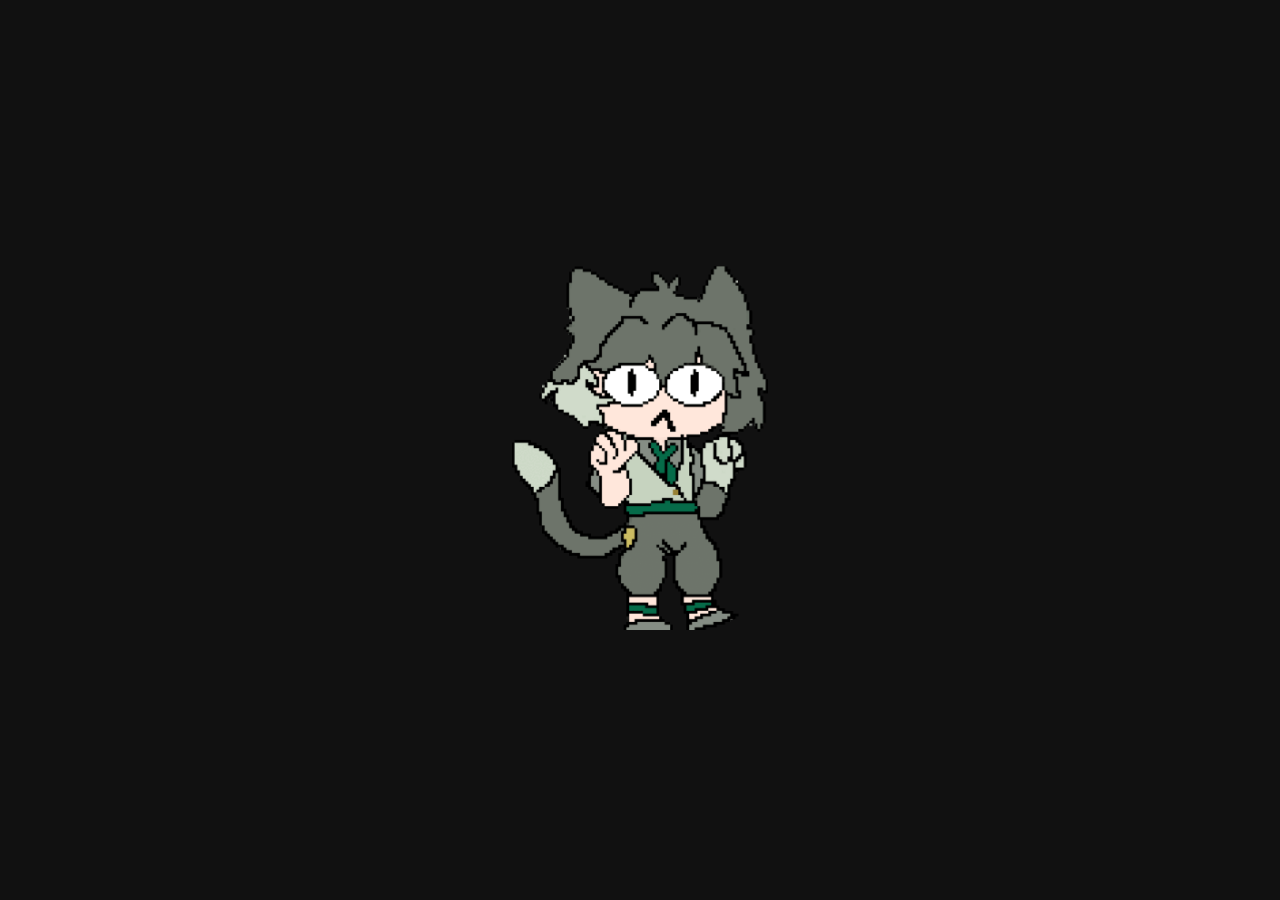
==== index.html @ e1027e6c "Add files via upload" ====
<!DOCTYPE html>
<html lang="en">
<head>
  <meta charset="UTF-8" />
  <meta name="viewport" content="width=device-width, initial-scale=1.0" />
  <title>GIF Click Sequence</title>
  <style>
    body {
      margin: 0;
      padding: 0;
      background-color: #111;
      display: flex;
      align-items: center;
      justify-content: center;
      height: 100vh;
      transition: background-color 1s;
    }
    #gif-container {
      cursor: pointer;
    }
    #current-gif {
      width: 20vw;
      transition: width 0.5s;
    }
    #final-page {
      display: none;
      flex-direction: row;
      align-items: center;
      justify-content: space-between;
      width: 100%;
      height: 100vh;
      background-color: #333;
      padding: 20px;
      box-sizing: border-box;
    }
    #final-page .image-container {
      flex: 1;
      display: flex;
      justify-content: center;
      align-items: center;
    }
    #final-page img {
      max-height: 80vh;
    }
    #final-page .center-content {
      flex: 1;
      text-align: center;
      color: white;
    }
    .download-link {
      color: white;
      font-size: 20px;
      text-decoration: none;
      padding: 10px 20px;
      background-color: #444;
      border-radius: 10px;
      display: inline-block;
      margin-top: 20px;
    }
    .birthday-text {
      font-size: 48px;
      font-weight: bold;
    }
  </style>
</head>
<body>
  <div id="gif-container">
    <img id="current-gif" src="gif1.gif" alt="Click Me" />
  </div>

  <div id="final-page">
    <div class="image-container">
      <div>
        <img src="final-image-left.png" alt="Left Image" />
        <a class="download-link" href="Ladushek-skin.png" download>Download Left</a>
      </div>
    </div>
    <div class="center-content">
      <div class="birthday-text">Happy Birthday LaDushek!!!</div>
    </div>
    <div class="image-container">
      <div>
        <img src="Lad-Voucher.png" alt="Right Image" />
        <a class="download-link" href="Lad-Voucher.png" download>Download Right</a>
      </div>
    </div>
  </div>

  <script>
    const gifs = ['gif1.gif', 'gif2.gif', 'gif3.gif', 'gif4.gif'];
    const backgrounds = ['#111', '#222', '#444', '#666', '#888'];
    let index = 0;
    let size = 20; // start at 20vw

    const gifContainer = document.getElementById('gif-container');
    const gifImage = document.getElementById('current-gif');
    const finalPage = document.getElementById('final-page');

    gifContainer.addEventListener('click', () => {
      index++;
      size += 20;
      if (size > 100) size = 100;
      gifImage.style.width = size + 'vw';

      document.body.style.backgroundColor = backgrounds[index] || '#888';

      if (index < gifs.length) {
        gifImage.src = gifs[index];
      } else {
        gifContainer.style.display = 'none';
        finalPage.style.display = 'flex';
      }
    });
  </script>
</body>
</html>
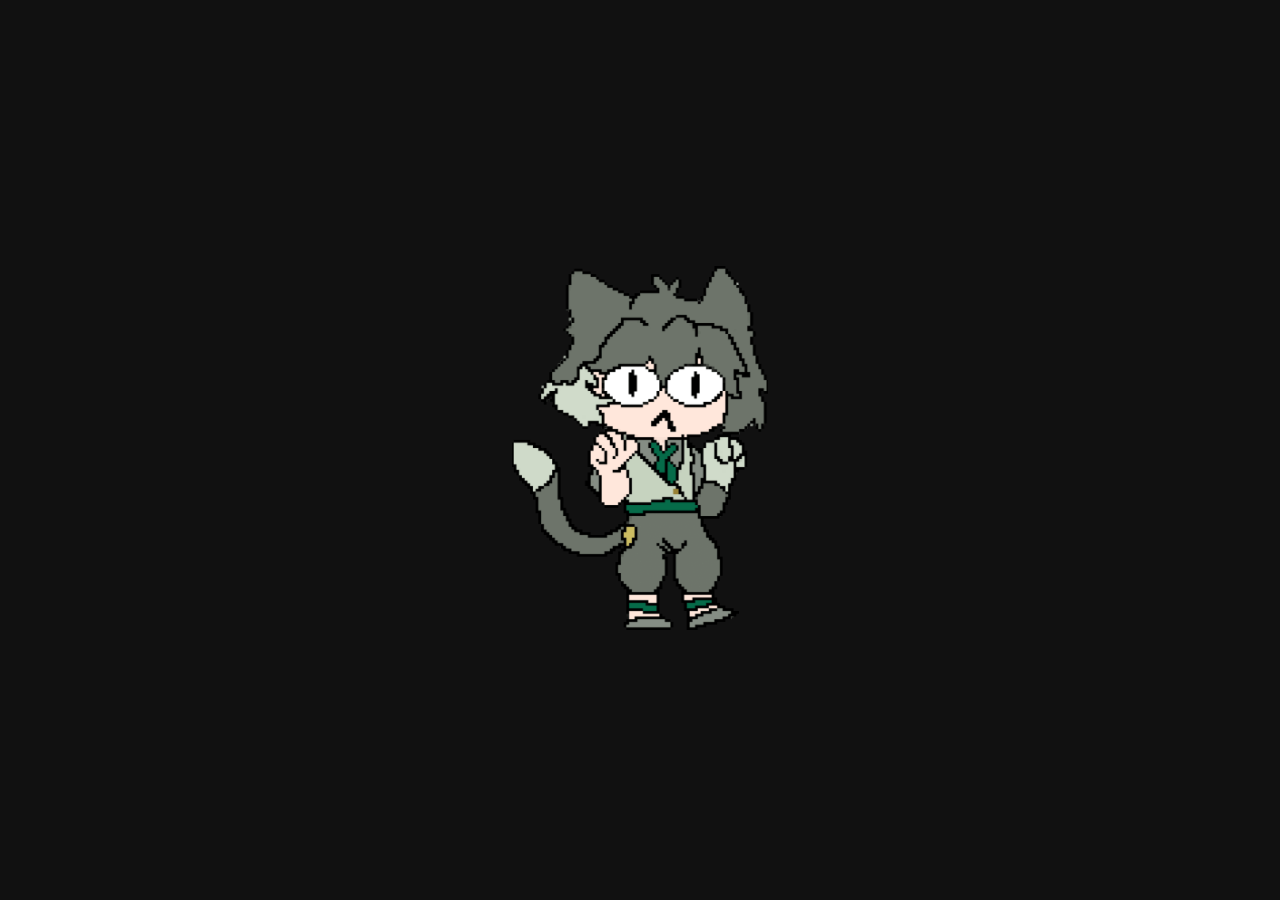
==== commit faff3c14: "Update index.html" ====
--- a/index.html
+++ b/index.html
@@ -72,7 +72,7 @@
     <div class="image-container">
       <div>
         <img src="final-image-left.png" alt="Left Image" />
-        <a class="download-link" href="Ladushek-skin.png" download>Download Left</a>
+        <a class="download-link" href="Ladushek-skin.png" download>Download Skin</a>
       </div>
     </div>
     <div class="center-content">
@@ -81,7 +81,7 @@
     <div class="image-container">
       <div>
         <img src="Lad-Voucher.png" alt="Right Image" />
-        <a class="download-link" href="Lad-Voucher.png" download>Download Right</a>
+        <a class="download-link" href="Lad-Voucher.png" download>Download Voucher</a>
       </div>
     </div>
   </div>
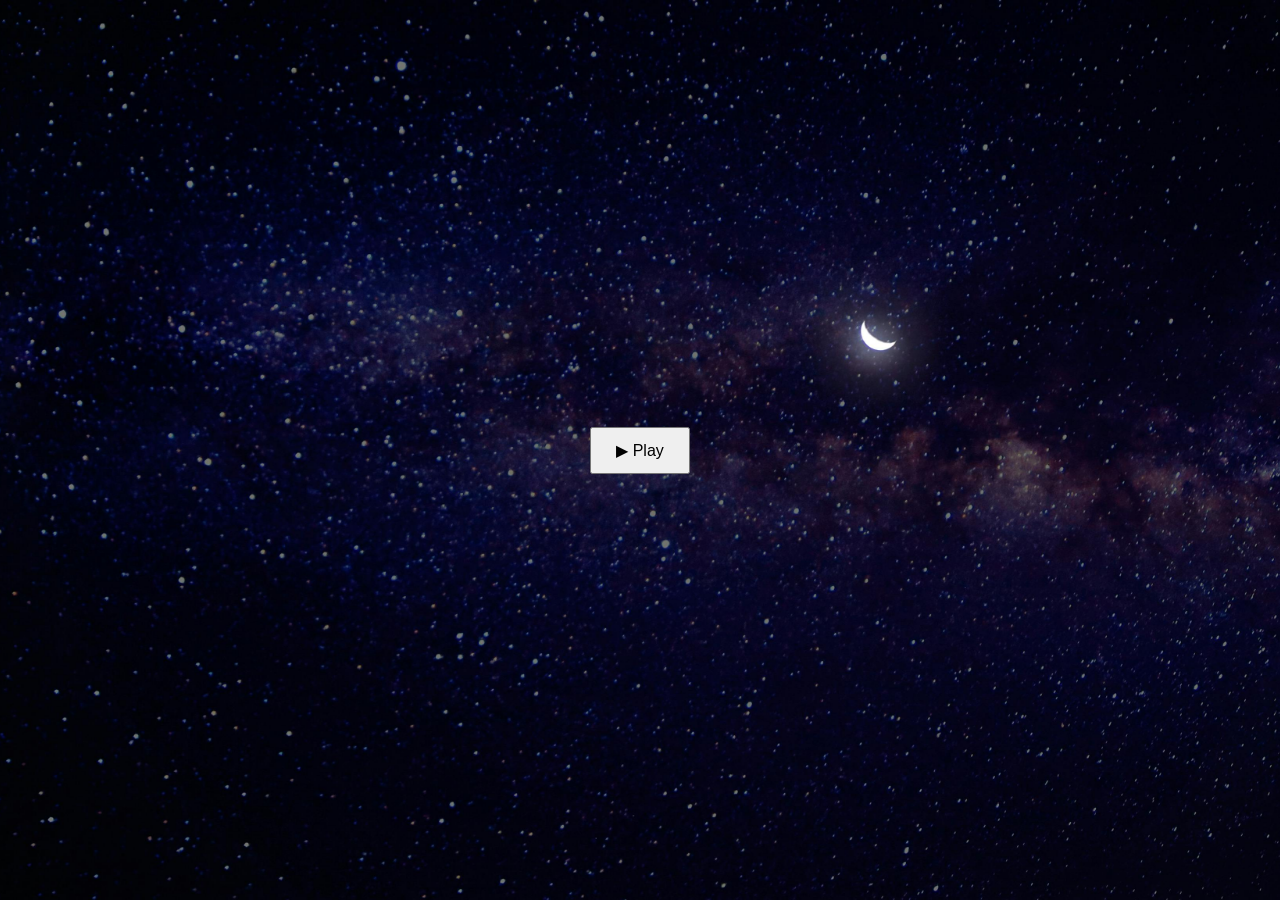
==== commit ea618a81: "Add files via upload" ====
--- a/index.html
+++ b/index.html
@@ -1,116 +1,22 @@
+
 <!DOCTYPE html>
 <html lang="en">
 <head>
-  <meta charset="UTF-8" />
-  <meta name="viewport" content="width=device-width, initial-scale=1.0" />
-  <title>GIF Click Sequence</title>
-  <style>
-    body {
-      margin: 0;
-      padding: 0;
-      background-color: #111;
-      display: flex;
-      align-items: center;
-      justify-content: center;
-      height: 100vh;
-      transition: background-color 1s;
-    }
-    #gif-container {
-      cursor: pointer;
-    }
-    #current-gif {
-      width: 20vw;
-      transition: width 0.5s;
-    }
-    #final-page {
-      display: none;
-      flex-direction: row;
-      align-items: center;
-      justify-content: space-between;
-      width: 100%;
-      height: 100vh;
-      background-color: #333;
-      padding: 20px;
-      box-sizing: border-box;
-    }
-    #final-page .image-container {
-      flex: 1;
-      display: flex;
-      justify-content: center;
-      align-items: center;
-    }
-    #final-page img {
-      max-height: 80vh;
-    }
-    #final-page .center-content {
-      flex: 1;
-      text-align: center;
-      color: white;
-    }
-    .download-link {
-      color: white;
-      font-size: 20px;
-      text-decoration: none;
-      padding: 10px 20px;
-      background-color: #444;
-      border-radius: 10px;
-      display: inline-block;
-      margin-top: 20px;
-    }
-    .birthday-text {
-      font-size: 48px;
-      font-weight: bold;
-    }
-  </style>
+<meta charset="UTF-8">
+<title>Start</title>
+<link rel="stylesheet" href="style.css">
 </head>
-<body>
-  <div id="gif-container">
-    <img id="current-gif" src="gif1.gif" alt="Click Me" />
+<body class="center">
+  <audio id="audio" src="audio.mp3"></audio>
+
+  <div id="playScreen">
+    <button onclick="start()">▶ Play</button>
   </div>
 
-  <div id="final-page">
-    <div class="image-container">
-      <div>
-        <img src="final-image-left.png" alt="Left Image" />
-        <a class="download-link" href="Ladushek-skin.png" download>Download Skin</a>
-      </div>
-    </div>
-    <div class="center-content">
-      <div class="birthday-text">Happy Birthday LaDushek!!!</div>
-    </div>
-    <div class="image-container">
-      <div>
-        <img src="Lad-Voucher.png" alt="Right Image" />
-        <a class="download-link" href="Lad-Voucher.png" download>Download Voucher</a>
-      </div>
-    </div>
+  <div id="gifScreen" class="hidden">
+    <img id="gif" src="main.gif" width="200">
   </div>
 
-  <script>
-    const gifs = ['gif1.gif', 'gif2.gif', 'gif3.gif', 'gif4.gif'];
-    const backgrounds = ['#111', '#222', '#444', '#666', '#888'];
-    let index = 0;
-    let size = 20; // start at 20vw
-
-    const gifContainer = document.getElementById('gif-container');
-    const gifImage = document.getElementById('current-gif');
-    const finalPage = document.getElementById('final-page');
-
-    gifContainer.addEventListener('click', () => {
-      index++;
-      size += 20;
-      if (size > 100) size = 100;
-      gifImage.style.width = size + 'vw';
-
-      document.body.style.backgroundColor = backgrounds[index] || '#888';
-
-      if (index < gifs.length) {
-        gifImage.src = gifs[index];
-      } else {
-        gifContainer.style.display = 'none';
-        finalPage.style.display = 'flex';
-      }
-    });
-  </script>
+<script src="main.js"></script>
 </body>
 </html>
--- a/style.css
+++ b/style.css
@@ -0,0 +1,67 @@
+
+body {
+  margin: 0;
+  background: black;
+  color: white;
+  font-family: Arial, sans-serif;
+}
+
+.center {
+  height: 100vh;
+  display: flex;
+  align-items: center;
+  justify-content: center;
+  flex-direction: column;
+}
+
+.hidden { display: none; }
+
+img {
+  cursor: pointer;
+  transition: transform 0.3s ease;
+}
+
+button {
+  padding: 12px 24px;
+  font-size: 16px;
+  cursor: pointer;
+}
+
+.page {
+  height: 100vh;
+  display: flex;
+  flex-direction: column;
+}
+
+.main {
+  flex: 1;
+  display: flex;
+}
+
+.left, .right {
+  flex: 1;
+  display: flex;
+  align-items: center;
+  justify-content: center;
+}
+
+.bottom {
+  height: 80px;
+  display: flex;
+  align-items: center;
+  justify-content: center;
+}
+
+
+body {
+  margin: 0;
+  font-family: Arial, sans-serif;
+
+  background-image: url("background.jpg");
+  background-size: cover;        /* fills screen */
+  background-position: center;   /* centered */
+  background-repeat: no-repeat;  /* no tiling */
+  background-attachment: fixed;  /* optional (parallax-like) */
+
+  color: white;
+}
